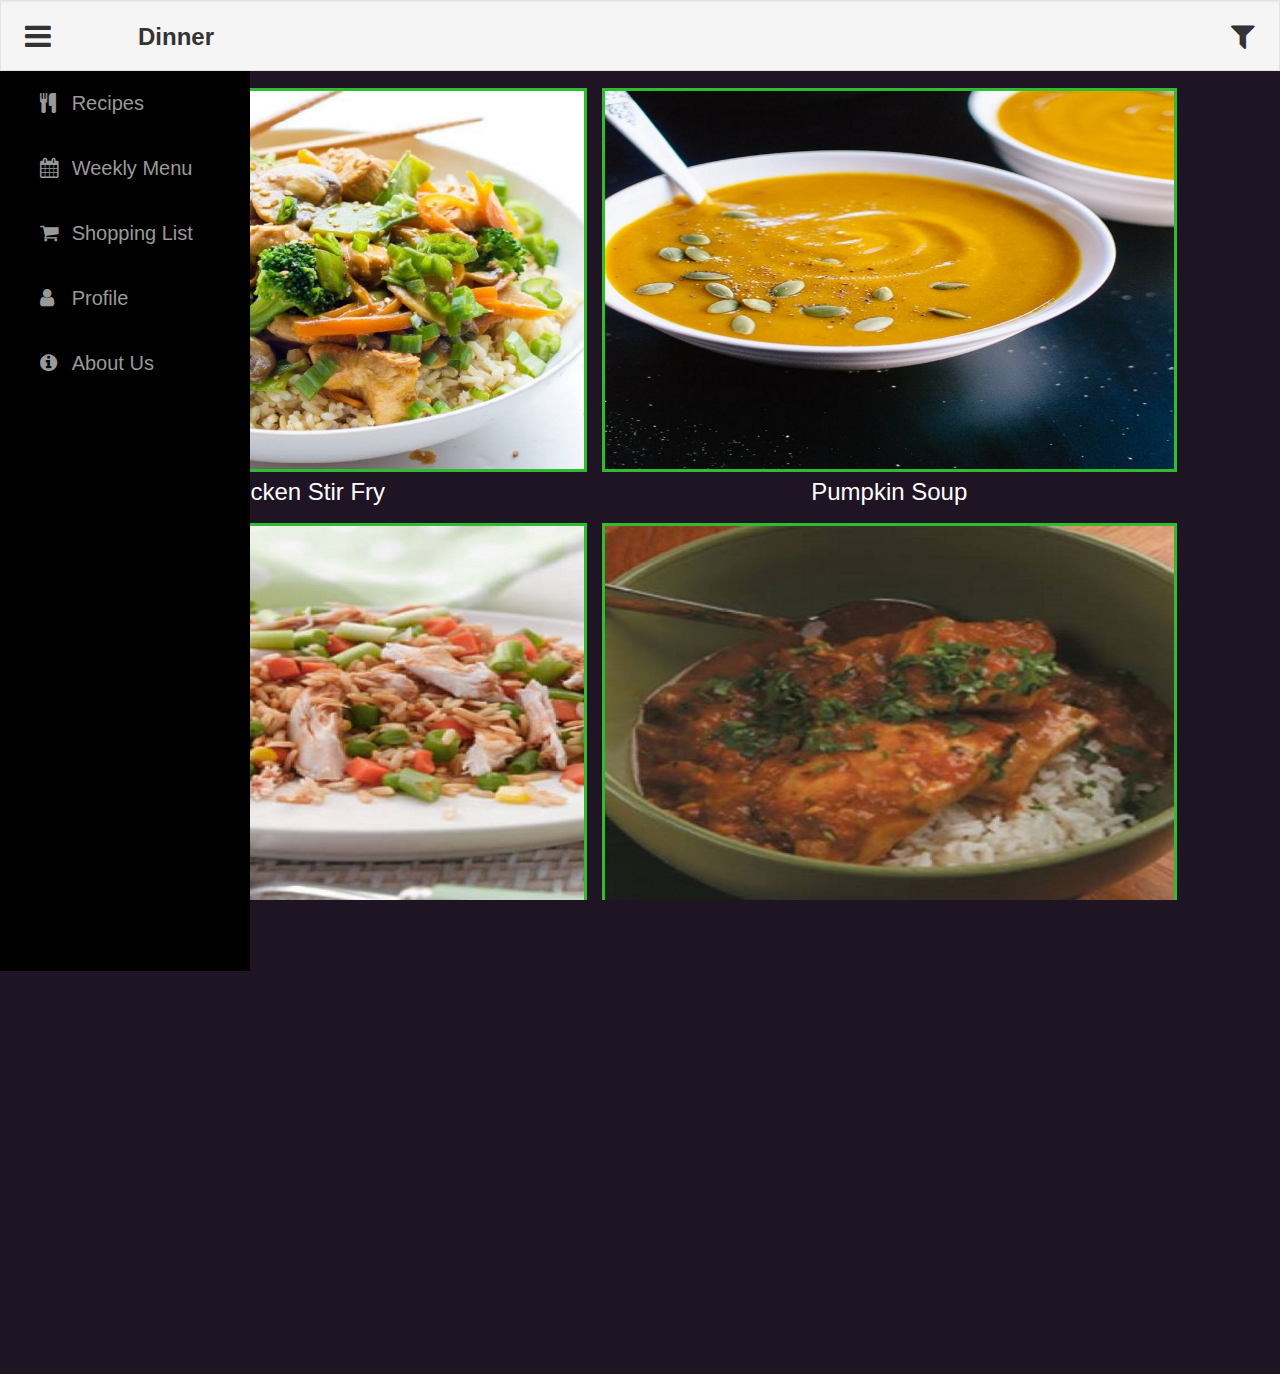
==== dinner.html @ 2fe73286 "added files" ====
<!DOCTYPE html>
<html>
	<head>
		<meta name="viewport" content="width=device-width, initial-scale=1">
		<link rel="stylesheet" href="https://maxcdn.bootstrapcdn.com/bootstrap/3.3.6/css/bootstrap.min.css">
		<script src="https://ajax.googleapis.com/ajax/libs/jquery/1.12.0/jquery.min.js"></script>
		<script src="https://maxcdn.bootstrapcdn.com/bootstrap/3.3.6/js/bootstrap.min.js"></script>

		<link rel="stylesheet" href="https://maxcdn.bootstrapcdn.com/font-awesome/4.5.0/css/font-awesome.min.css">
		<link rel="stylesheet" href="style.css">
		<link rel="stylesheet" href="simple-sidebar.css" >

		<title>The Healthy Student</title>
		
	</head>

    <body style="background-color:#1F1423">
		<div class="container-fluid noPadding">
			<div class="row well well-sm noMargin sharpButton" style="padding-bottom:10px; padding-top:20px;">
				<div class="col-xs-1">
					<i id="menu-toggle" class="fa fa-bars pull-left optionsButton img-responsive"></i>
				</div>
				<div class="col-xs-9">
					<h3 class="text-left " style="margin-top:3px; margin-left:8px; font-weight:bold">Dinner</h3>
				</div>
				<div class="col-xs-2">
					<i id="menu-toggle" class="fa fa-filter pull-right optionsButton img-responsive" data-toggle="modal" data-target="#filterResults"></i>
				</div>
			</div>
		</div>
		
		<div id="wrapper">

			<!-- Sidebar -->
			<div id="sidebar-wrapper">
				<ul class="sidebar-nav">
					<li>
						<div class="row">
							<div class="col-xs-2">
								<a href="index.html"><i class="fa fa-cutlery"></i></a>
							</div>
							<div class="col-xs-10">
								<a href="index.html" style="padding-left:5px;">Recipes</a>
							</div>
						</div>
					</li>
					<li>
						<div class="row">
							<div class="col-xs-2">
								<a href="weekly.html"><i class="fa fa-calendar"></i></a>
							</div>
							<div class="col-xs-10">
								<a href="weekly.html" style="padding-left:5px;">Weekly Menu</a>
							</div>
						</div>
					</li>
					<li>
						<div class="row">
							<div class="col-xs-2">
								<a href="list.html"><i class="fa fa-shopping-cart"></i></a>
							</div>
							<div class="col-xs-10">
								<a href="list.html" style="padding-left:5px;">Shopping List</a>
							</div>
						</div>
					</li>
					<li>
						<div class="row">
							<div class="col-xs-2">
								<a><i class="fa fa-user"></i></a>
							</div>
							<div class="col-xs-10">
								<a style="padding-left:5px;">Profile</a>
							</div>
						</div>
					</li>
					<li>
						<div class="row">
							<div class="col-xs-2">
								<a><i class="fa fa-info-circle"></i></a>
							</div>
							<div class="col-xs-10">
								<a style="padding-left:5px;">About Us</a>
							</div>
						</div>
					</li>
				</ul>
			</div>
		</div>
		
		<div class="row">
			<div class="col-xs-6" style="padding:10px; width:45%; margin-left:20px; margin-top:10px; padding-bottom:0px;">
				<img src="dinnerItem.jpg" class="img-responsive" style="outline: 3px solid #2FBC2F;" onclick="window.location.href='recipe.html'"/>
				<h3 class="noMargin" style="margin-top:10px; color:white; text-align:center;">Chicken Stir Fry</h3>
			</div>
			
			<div class="col-xs-6" style="padding:10px; width:45%; margin-right:20px; margin-top:10px; padding-bottom:0px;">
				<img src="item1.jpg" class="img-responsive" style="outline: 3px solid #2FBC2F;" onclick="window.location.href='recipe.html'"/>
				<h3 class="noMargin" style="margin-top:10px; color:white; text-align:center;">Pumpkin Soup</h3>
			</div>
		</div>
		
		<div class="row">
			<div class="col-xs-6" style="padding:10px; width:45%; margin-left:20px; margin-top:10px; padding-bottom:0px;">
				<img src="item2.jpg" class="img-responsive" style="outline: 3px solid #2FBC2F;" onclick="window.location.href='recipe.html'"/>
				<h3 class="noMargin" style="margin-top:10px; color:white; text-align:center;">Chicken Fried Rice</h3>
			</div>
			
			<div class="col-xs-6" style="padding:10px; width:45%; margin-right:20px; margin-top:10px; padding-bottom:0px;">
				<img src="item3.jpg" class="img-responsive" style="outline: 3px solid #2FBC2F;" onclick="window.location.href='recipe.html'"/>
				<h3 class="noMargin" style="margin-top:10px; color:white; text-align:center;">Fish Curry</h3>
			</div>
		</div>
		
		<div class="row">
			<div class="col-xs-6" style="padding:10px; width:45%; margin-left:20px; margin-top:10px; padding-bottom:0px;">
				<img src="item4.jpg" class="img-responsive" style="outline: 3px solid #FFA500;" onclick="window.location.href='recipe.html'"/>
				<h3 class="noMargin" style="margin-top:10px; color:white; text-align:center;">Beef & Bean Quesadillas</h3>
			</div>
			
			<div class="col-xs-6" style="padding:10px; width:45%; margin-right:20px; margin-top:10px; padding-bottom:0px;">
				<img src="item5.jpg" class="img-responsive" style="outline: 3px solid #FFA500;" onclick="window.location.href='recipe.html'"/>
				<h3 class="noMargin" style="margin-top:10px; color:white; text-align:center;">Beef and Tomato Pizza</h3>
			</div>
		</div>
		
		<!-- Modal -->
		<div class="modal fade" id="filterResults" role="dialog">
			<div class="modal-dialog">

				<!-- Modal content-->
				<div class="modal-content">

					<div class="modal-header">
						<button type="button" class="close" data-dismiss="modal">&times;</button>
						<h4 class="modal-title">Filter Results</h4>
					</div>

					<div class="panel-group noPadding noMargin">

						<div class="panel panel-default">
							<div class="panel-body">

								<div class="row noPadding">
									<div class="col-xs-6">
										<h5>Sort by: </h5>
									</div>

									<div class="col-xs-6">
										<div class="dropdown">
											<button class="btn btn-default dropdown-toggle" type="button" data-toggle="dropdown">
											<span id="dropdown_title3">None selected</span>
											<span class="caret"></span></button>
											<ul id="divNewNotifications3" class="dropdown-menu">
												<li><a href="#">None selected</a></li><hr class="noMargin">
												<li><a href="#">Distance</a></li>
												<li><a href="#">Health Rating</a></li>
												<li><a href="#">Price</a></li>
											</ul>
										</div>
									</div>
								</div>

							</div>
						</div>
					
					</div>

					<div class="modal-footer">
						<button type="button" class="btn btn-default" data-dismiss="modal">Apply</button>
						<button type="button" class="btn btn-default" data-dismiss="modal">Close</button>
					</div>

				</div>

			</div>
		</div>
		

    </body>
</html>

<!-- Menu Toggle Script -->
<script>
$("#menu-toggle").click(function(e) {
	e.preventDefault();
	$("#wrapper").toggleClass("toggled");
});

function logOut(){
	localStorage.setItem('foodbackLog','no');
}

</script>
---- style.css ----
.appBackground{
	background-color:#F8F8FF;
	height:95%;
}

.carousel { z-index: -9999999999999; } /* keeps this behind all content */

.carousel .item {
    position: fixed; 
    width: 100%; height: 100%;
    -webkit-transition: opacity 1s;
    -moz-transition: opacity 1s;
    -ms-transition: opacity 1s;
    -o-transition: opacity 1s;
    transition: opacity 1s;
}
.carousel .one {
    background: url(salad4a.jpg);
    background-size: cover;
    -moz-background-size: cover;
}

.carousel .two {
    background: url(salad2a.jpg);
    background-size: cover;
    -moz-background-size: cover;
}

.carousel .three {
    background: url(salad3a.jpg);
    background-size: cover;
    -moz-background-size: cover;
}

.carousel .four {
    background: url(salad7a.jpg);
    background-size: cover;
    -moz-background-size: cover;
}

.loadingPage{
	background: url(salad7a.jpg);
    background-size: cover;
    -moz-background-size: cover;
}

.foodBackground{
	background: url(tempMap.png);
    background-size: cover;
    -moz-background-size: cover;
}

.profileBackground {
	background: url(salad8a.jpg);
	background-size: cover;
    -moz-background-size: cover;
}

.carousel .active.left {
    left:0;
    opacity:0;
    z-index:2;
}

.carouselCaption{
	font-size:15px;
}

html, body{
    margin:0px;
    padding:0px;
    height: 100%;
	overflow-x:hidden;
}

.navbar { 
    margin-bottom: -20px; 
}

.twitterButton{
	color:white;
	background-color:#55acee;
}

.facebookButton{
	color:white;
	background-color:#385490;
}

.navbar .navbar-form{
    padding:0px ;
    border: 0;
    -webkit-box-shadow: none;
    box-shadow: none;
}

.profileLogo{
	font-size: 28px;
}

#searchInput {
    -webkit-transition: width 1s ease;
    -moz-transition: width 1s ease;
    -o-transition: width 1s ease;
    transition: width 1s ease;   
    display: inline-block;
    overflow: hidden;
    vertical-align: middle;
    width: 0px;
}

#searchInput.in {
    width: 220px;
}

#map{
	height:92%;
}

.sharpButton{
	border-radius: 0px;
}

.row-eq-height {
  display: -webkit-box;
  display: -webkit-flex;
  display: -ms-flexbox;
  display:         flex;
}

.voteArrow{
	font-size:25px;
}

.tabWidth{
    width:25%;
}

.floating-action-button{
	background-color:#5cb85c;
	border-radius:50%;
	width:50px;
	height:50px;
	text-align:center;
	margin:10px;
	font-size:35px;
	color:whitesmoke;
}

.noPadding{
	padding:0px;
}

.noMargin{
	margin:0px;
}

.titlePadding{
	padding:10px;
	margin:0px;
	margin-bottom:30px;
}

.largeButton{
	font-size:25px;
}

.optionsButton{
	font-size:30px;
}

#grad1 {
    height: 10px;
    background: yellow; /* For browsers that do not support gradients */    
    background: -webkit-linear-gradient(left, red , yellow,  green); /* For Safari 5.1 to 6.0 */
    background: -o-linear-gradient(right, red, yellow, green); /* For Opera 11.1 to 12.0 */
    background: -moz-linear-gradient(right, red,yellow, green); /* For Firefox 3.6 to 15 */
    background: linear-gradient(to right, red , yellow, green); /* Standard syntax (must be last) */
    border-radius:5px;
}

@font-face {
    font-family: myFirstFont;
    src: url(font6.ttf);
}

.divider {
	background-color:#1F1423;
	width:100%;
	height:5px;
}

style="background-color:lavenderblush;"
---- simple-sidebar.css ----
/*!
 * Start Bootstrap - Simple Sidebar HTML Template (http://startbootstrap.com)
 * Code licensed under the Apache License v2.0.
 * For details, see http://www.apache.org/licenses/LICENSE-2.0.
 */

/* Toggle Styles */

#wrapper2 {
    padding-left: 0;
    -webkit-transition: all 0.5s ease;
    -moz-transition: all 0.5s ease;
    -o-transition: all 0.5s ease;
    transition: all 0.5s ease;
}

#wrapper2.toggled {
    padding-left: 250px;
}

#sidebar-wrapper2 {
    z-index: 1000;
    position: fixed;
    right: 0px;
    width: 0;
    height: 100%;
    margin-left: -250px;
    overflow-y: auto;
    background: #000;
    -webkit-transition: all 0.5s ease;
    -moz-transition: all 0.5s ease;
    -o-transition: all 0.5s ease;
    transition: all 0.5s ease;
}

#wrapper {
    padding-right: 0;
    -webkit-transition: all 0.5s ease;
    -moz-transition: all 0.5s ease;
    -o-transition: all 0.5s ease;
    transition: all 0.5s ease;
}

#wrapper.toggled {
    padding-right: 250px;
}

#sidebar-wrapper {
    z-index: 1000;
    position: fixed;
    left: 0px;
    width: 0;
    height: 100%;
    margin-right: -250px;
    overflow-y: auto;
    background: #000;
    -webkit-transition: all 0.5s ease;
    -moz-transition: all 0.5s ease;
    -o-transition: all 0.5s ease;
    transition: all 0.5s ease;
}

#wrapper.toggled #sidebar-wrapper {
    width: 250px;
}

#page-content-wrapper {
    width: 100%;
    padding: 15px;
}

#wrapper.toggled #page-content-wrapper {
    position: absolute;
    margin-left: -250px;
}

/* Sidebar Styles */

.sidebar-nav {
    position: absolute;
    top: 0;
    width: 250px;
    margin: 0;
    padding: 0;
    list-style: none;
	font-size:20px;
}

.sidebar-nav li {
    text-indent: 20px;
    line-height: 65px;
}

.sidebar-nav li a {
    display: block;
    text-decoration: none;
    color: #999999;
}

.sidebar-nav li a:hover {
    text-decoration: none;
    color: #fff;
    background: rgba(255,255,255,0.2);
}

.sidebar-nav li a:active,
.sidebar-nav li a:focus {
    text-decoration: none;
}

.sidebar-nav > .sidebar-brand {
    height: 65px;
    font-size: 18px;
    line-height: 60px;
}

.sidebar-nav > .sidebar-brand a {
    color: #999999;
}

.sidebar-nav > .sidebar-brand a:hover {
    color: #fff;
    background: none;
}

@media(min-width:768px) {
    #wrapper {
        padding-left: 250px;
    }

    #wrapper.toggled {
        padding-left: 0;
    }

    #sidebar-wrapper {
        width: 250px;
    }

    #wrapper.toggled #sidebar-wrapper {
        width: 0;
    }

    #page-content-wrapper {
        padding: 20px;
    }

    #wrapper.toggled #page-content-wrapper {
        position: relative;
        margin-right: 0;
    }
}
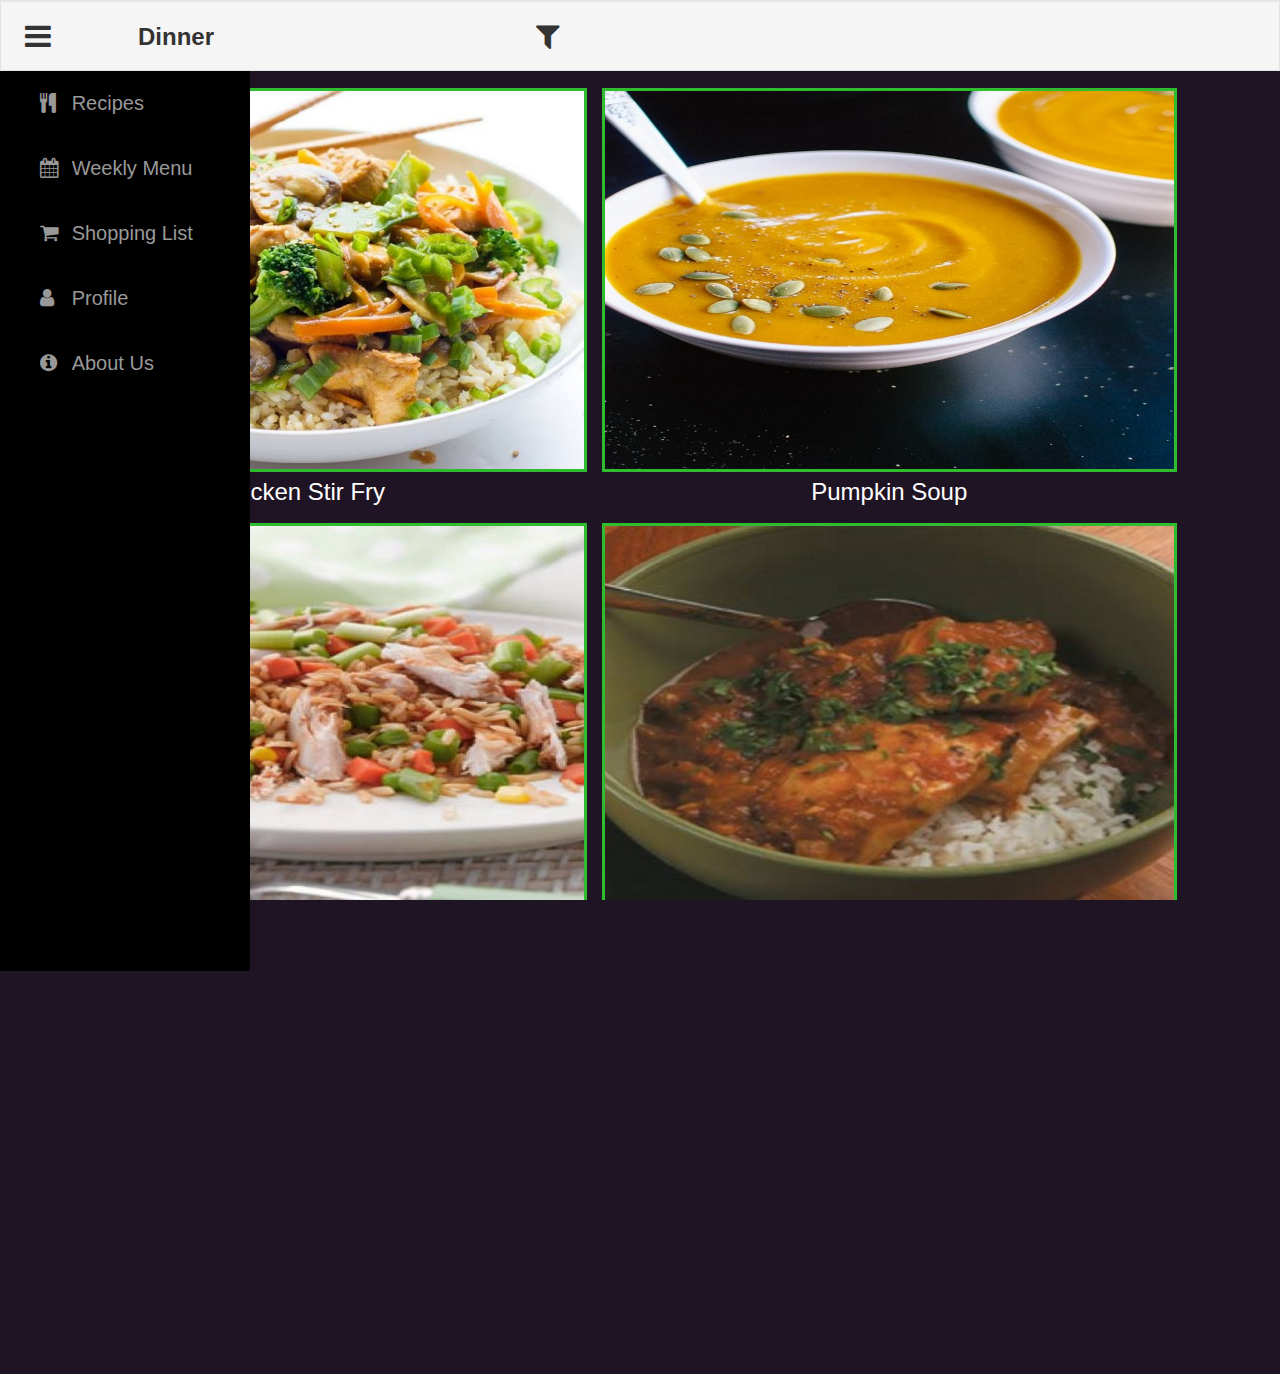
==== commit 584ed255: "resize top bar" ====
--- a/dinner.html
+++ b/dinner.html
@@ -20,10 +20,10 @@
 				<div class="col-xs-1">
 					<i id="menu-toggle" class="fa fa-bars pull-left optionsButton img-responsive"></i>
 				</div>
-				<div class="col-xs-9">
+				<div class="col-xs-9" style="padding-right:0px; width:250px;">
 					<h3 class="text-left " style="margin-top:3px; margin-left:8px; font-weight:bold">Dinner</h3>
 				</div>
-				<div class="col-xs-2">
+				<div class="col-xs-2" style="padding-left:0px">
 					<i id="menu-toggle" class="fa fa-filter pull-right optionsButton img-responsive" data-toggle="modal" data-target="#filterResults"></i>
 				</div>
 			</div>
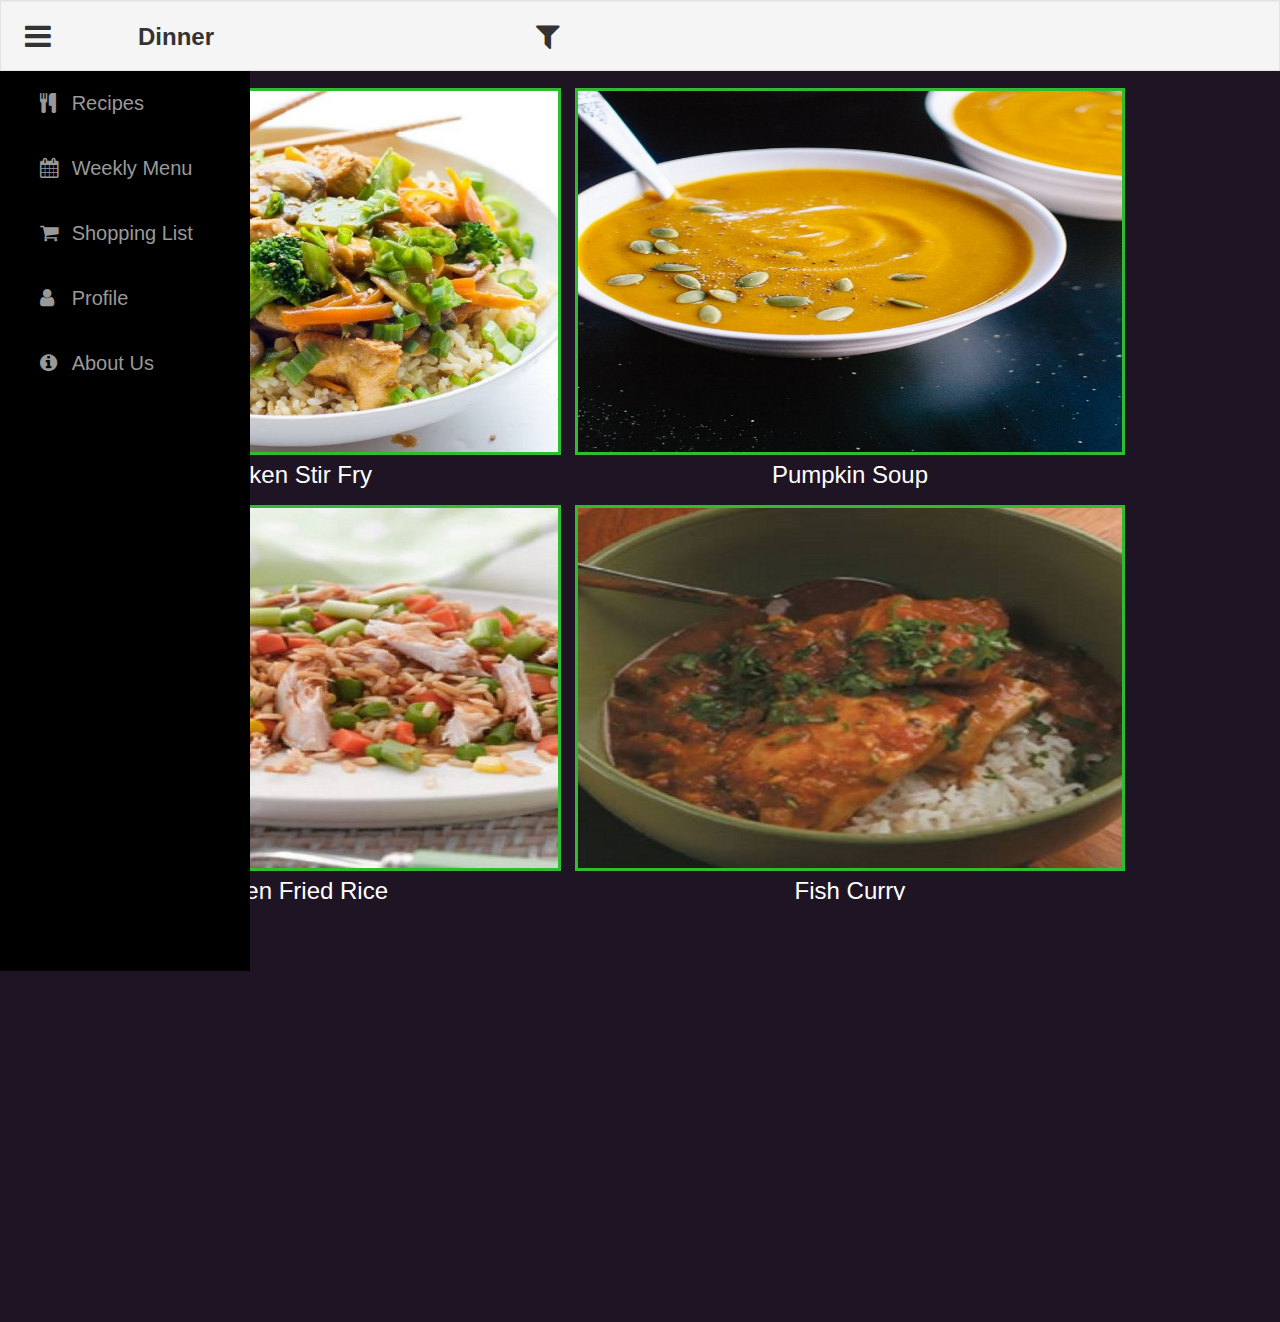
==== commit f94ddcfb: "resize dinner" ====
--- a/dinner.html
+++ b/dinner.html
@@ -89,36 +89,36 @@
 		</div>
 		
 		<div class="row">
-			<div class="col-xs-6" style="padding:10px; width:45%; margin-left:20px; margin-top:10px; padding-bottom:0px;">
+			<div class="col-xs-6" style="padding:10px; width:43%; margin-left:20px; margin-top:10px; padding-bottom:0px;">
 				<img src="dinnerItem.jpg" class="img-responsive" style="outline: 3px solid #2FBC2F;" onclick="window.location.href='recipe.html'"/>
 				<h3 class="noMargin" style="margin-top:10px; color:white; text-align:center;">Chicken Stir Fry</h3>
 			</div>
 			
-			<div class="col-xs-6" style="padding:10px; width:45%; margin-right:20px; margin-top:10px; padding-bottom:0px;">
+			<div class="col-xs-6" style="padding:10px; width:43%; margin-right:20px; margin-top:10px; padding-bottom:0px;">
 				<img src="item1.jpg" class="img-responsive" style="outline: 3px solid #2FBC2F;" onclick="window.location.href='recipe.html'"/>
 				<h3 class="noMargin" style="margin-top:10px; color:white; text-align:center;">Pumpkin Soup</h3>
 			</div>
 		</div>
 		
 		<div class="row">
-			<div class="col-xs-6" style="padding:10px; width:45%; margin-left:20px; margin-top:10px; padding-bottom:0px;">
+			<div class="col-xs-6" style="padding:10px; width:43%; margin-left:20px; margin-top:10px; padding-bottom:0px;">
 				<img src="item2.jpg" class="img-responsive" style="outline: 3px solid #2FBC2F;" onclick="window.location.href='recipe.html'"/>
 				<h3 class="noMargin" style="margin-top:10px; color:white; text-align:center;">Chicken Fried Rice</h3>
 			</div>
 			
-			<div class="col-xs-6" style="padding:10px; width:45%; margin-right:20px; margin-top:10px; padding-bottom:0px;">
+			<div class="col-xs-6" style="padding:10px; width:43%; margin-right:20px; margin-top:10px; padding-bottom:0px;">
 				<img src="item3.jpg" class="img-responsive" style="outline: 3px solid #2FBC2F;" onclick="window.location.href='recipe.html'"/>
 				<h3 class="noMargin" style="margin-top:10px; color:white; text-align:center;">Fish Curry</h3>
 			</div>
 		</div>
 		
 		<div class="row">
-			<div class="col-xs-6" style="padding:10px; width:45%; margin-left:20px; margin-top:10px; padding-bottom:0px;">
+			<div class="col-xs-6" style="padding:10px; width:43%; margin-left:20px; margin-top:10px; padding-bottom:0px;">
 				<img src="item4.jpg" class="img-responsive" style="outline: 3px solid #FFA500;" onclick="window.location.href='recipe.html'"/>
 				<h3 class="noMargin" style="margin-top:10px; color:white; text-align:center;">Beef & Bean Quesadillas</h3>
 			</div>
 			
-			<div class="col-xs-6" style="padding:10px; width:45%; margin-right:20px; margin-top:10px; padding-bottom:0px;">
+			<div class="col-xs-6" style="padding:10px; width:43%; margin-right:20px; margin-top:10px; padding-bottom:0px;">
 				<img src="item5.jpg" class="img-responsive" style="outline: 3px solid #FFA500;" onclick="window.location.href='recipe.html'"/>
 				<h3 class="noMargin" style="margin-top:10px; color:white; text-align:center;">Beef and Tomato Pizza</h3>
 			</div>
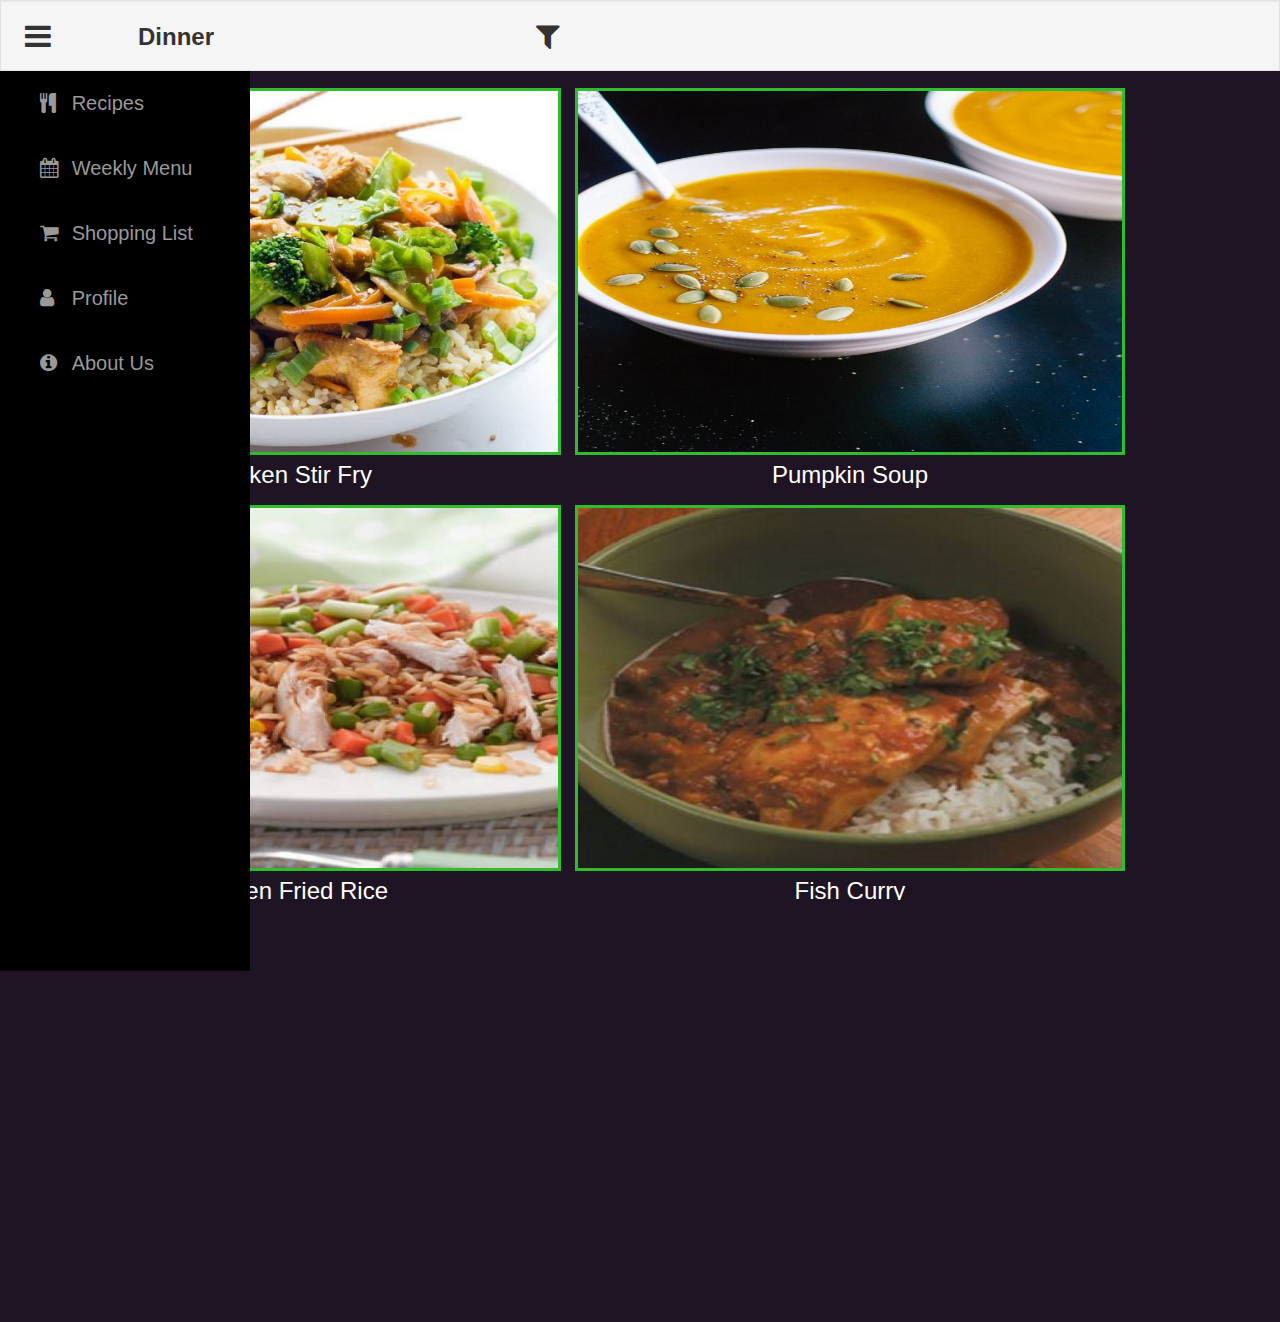
==== commit b4714dad: "resized side bar" ====
--- a/dinner.html
+++ b/dinner.html
@@ -21,10 +21,10 @@
 					<i id="menu-toggle" class="fa fa-bars pull-left optionsButton img-responsive"></i>
 				</div>
 				<div class="col-xs-9" style="padding-right:0px; width:250px;">
-					<h3 class="text-left " style="margin-top:3px; margin-left:8px; font-weight:bold">Dinner</h3>
+					<h3 id="menu-toggle2"  class="text-left " style="margin-top:3px; margin-left:8px; font-weight:bold">Dinner</h3>
 				</div>
 				<div class="col-xs-2" style="padding-left:0px">
-					<i id="menu-toggle" class="fa fa-filter pull-right optionsButton img-responsive" data-toggle="modal" data-target="#filterResults"></i>
+					<i class="fa fa-filter pull-right optionsButton img-responsive" data-toggle="modal" data-target="#filterResults"></i>
 				</div>
 			</div>
 		</div>
@@ -187,6 +187,11 @@
 	$("#wrapper").toggleClass("toggled");
 });
 
+$("#menu-toggle2").click(function(e) {
+	e.preventDefault();
+	$("#wrapper").toggleClass("toggled");
+});
+
 function logOut(){
 	localStorage.setItem('foodbackLog','no');
 }
